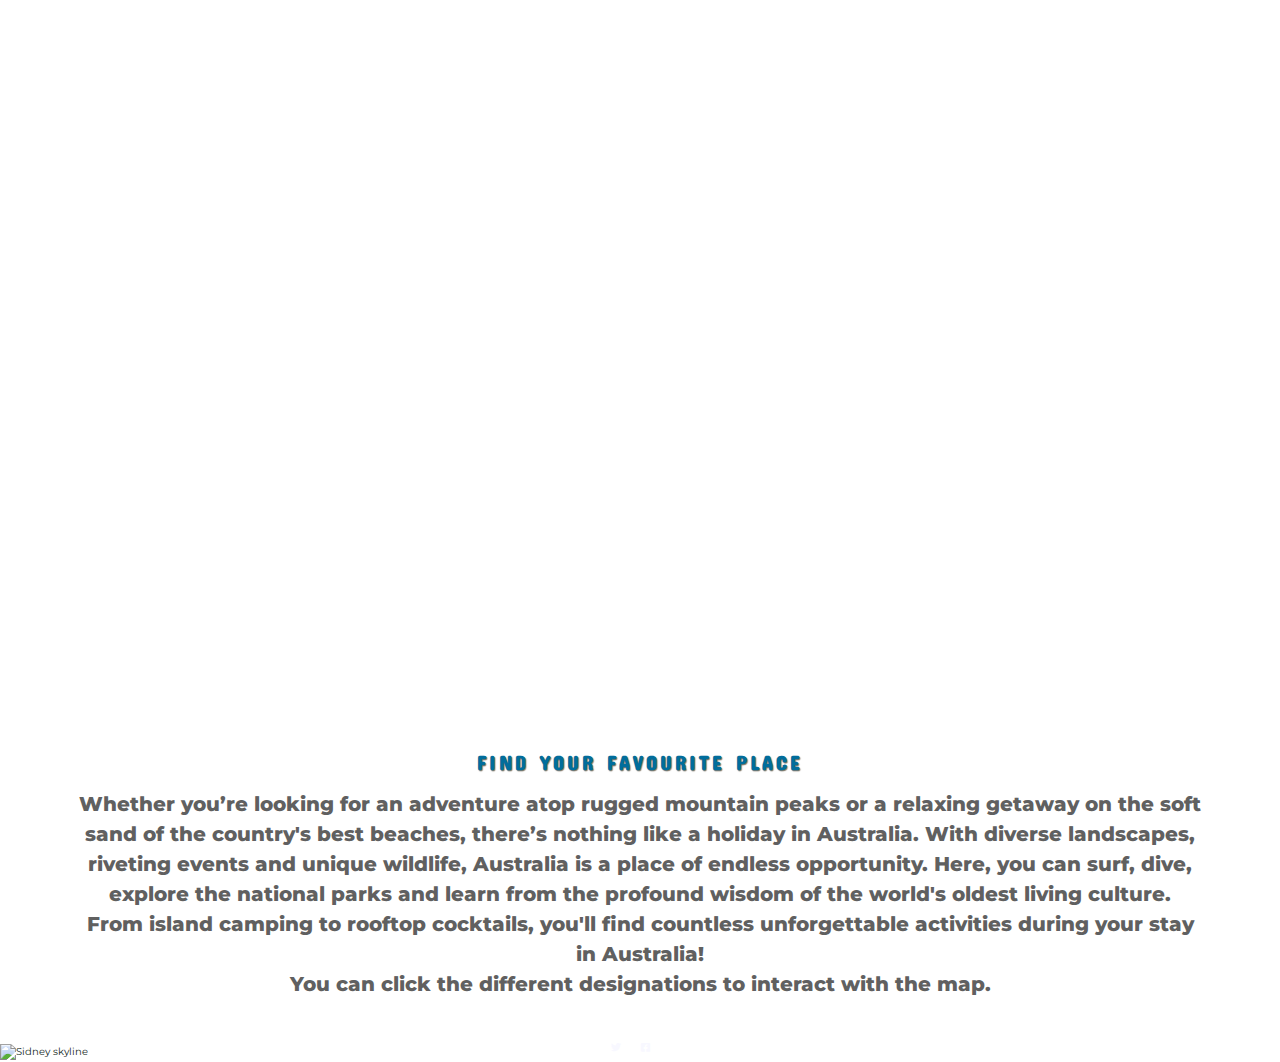
==== activities.html @ 6d5538f8 "writted the text for intro page  and styled the hero-image.hero-image in Activities page" ====
<!DOCTYPE html>
<html lang="en">

<head>
    <meta charset="UTF-8">
    <meta name="viewport" content="width=device-width, initial-scale=1.0" />
    <meta http-equiv="X-UA-Compatible" content="ie=edge">
    <title>Aussie adventures</title>
    <!--Bootstrap-->
    <link rel="stylesheet" href="https://stackpath.bootstrapcdn.com/bootstrap/4.5.2/css/bootstrap.min.css" integrity="sha384-JcKb8q3iqJ61gNV9KGb8thSsNjpSL0n8PARn9HuZOnIxN0hoP+VmmDGMN5t9UJ0Z" crossorigin="anonymous">
    <!-- Google fonts -->
    <link href="https://fonts.googleapis.com/css2?family=Concert+One&display=swap" rel="stylesheet">
    <link href="https://fonts.googleapis.com/css2?family=Concert+One&family=Montserrat:wght@300;400;700;800&display=swap" rel="stylesheet">

    <!--Font awesome CDN-->
    <link rel="stylesheet" href="https://use.fontawesome.com/releases/v5.7.2/css/all.css" integrity="sha384-fnmOCqbTlWIlj8LyTjo7mOUStjsKC4pOpQbqyi7RrhN7udi9RwhKkMHpvLbHG9Sr" crossorigin="anonymous">
    <link rel="stylesheet" href="https://cdnjs.cloudflare.com/ajax/libs/font-awesome/5.11.2/css/all.min.css">
    <script src="https://ajax.googleapis.com/ajax/libs/jquery/3.5.1/jquery.min.js"></script>
    <link rel="stylesheet" href="assets/style.css">

    <body>
        <!-- Scroll to top button -->
        <button onclick="topFunction()" id="to-top-btn" title="Go to top button">
        <i class="fas fa-chevron-circle-up"></i>
    </button>
        <header>
            <div class="hero-image-activities">
                <div class="menu-toggle" id="hamburger">
                    <i class="fas fa-bars"></i>
                </div>
                <div class="overlay">
                </div>
                <div class="container">
                    <nav>
                        <h1 class="brand" id="logo"><a href="index.html">Au<span>ss</span>ie<br/>adventures<br/></a></h1>
                        <ul>
                            <li><a href="index.html">Home</a></li>
                            <li><a href="activities.html">Activities</a></li>
                            <li><a href="contact.html">Contact</a></li>
                        </ul>
                    </nav>
                </div>
            </div>

            <div class=" activities">
                <div class="pt-5 container">
                    <div class="row text-center">
                        <div class="col md-4">
                            <h2 class="mb-4 text-center activities-headline">Find your favourite place</h2>
                            <p class="lead">
                                Whether you’re looking for an adventure atop rugged mountain peaks or a relaxing getaway on the soft sand of the country's best beaches, there’s nothing like a holiday in Australia. With diverse landscapes, riveting events and unique wildlife, Australia
                                is a place of endless opportunity. Here, you can surf, dive, explore the national parks and learn from the profound wisdom of the world's oldest living culture. From island camping to rooftop cocktails, you'll find countless
                                unforgettable activities during your stay in Australia!
                                <br>You can click the different designations to interact with the map.
                            </p>
                        </div>
                    </div>
                </div>
            </div>
        </header>


        <!--FOOTER-->

        <img class="footer-img" src="assets/images/sydney-footer.png" alt="Sidney skyline" />
        <footer>
            <ul class="social">
                <li>
                    <a href="https://twitter.com/explore" target="_blank"><i class="fab fa-twitter"></i></a>
                </li>
                <li>
                    <a href="https://www.facebook.com/" target="_blank"><i class="fab fa-facebook-square"></i></a>
                </li>
                <li>
                    <a href="https://www.tripadvisor.com/" target="_blank"><i class="fab fa-tripadvisor"></i></a>
                </li>
            </ul>
        </footer>


        <script src="https://code.jquery.com/jquery-3.5.1.slim.min.js" integrity="sha384-DfXdz2htPH0lsSSs5nCTpuj/zy4C+OGpamoFVy38MVBnE+IbbVYUew+OrCXaRkfj" crossorigin="anonymous"></script>
        <script src="https://cdn.jsdelivr.net/npm/popper.js@1.16.1/dist/umd/popper.min.js" integrity="sha384-9/reFTGAW83EW2RDu2S0VKaIzap3H66lZH81PoYlFhbGU+6BZp6G7niu735Sk7lN" crossorigin="anonymous"></script>
        <script src="https://stackpath.bootstrapcdn.com/bootstrap/4.5.2/js/bootstrap.min.js" integrity="sha384-B4gt1jrGC7Jh4AgTPSdUtOBvfO8shuf57BaghqFfPlYxofvL8/KUEfYiJOMMV+rV" crossorigin="anonymous"></script>
        </script>
        <script src="assets/js/toggle.js"></script>
        <script src="assets/js/main.js"></script>

    </body>

</html>
---- assets/style.css ----
*,
*::before,
*::after {
    margin: 0;
    padding: 0;
}

html {
    scroll-behavior: smooth;
    color: #404040;
    font-size: 10px;
}

body {
    font-family: "Montserrat", sans-serif;
    color: #102420;
    background-color: #fff;
    font-weight: 400;
    line-height: 1.5;
    text-align: left;
    overflow-x: hidden;
}

h1,
h2,
h3,
h4,
h5,
h6 {
    font-family: "Concert One", cursive;
    letter-spacing: 3px;
    color: #016d9c;
    text-transform: uppercase;
    margin-top: 0;
    font-weight: 700;
    text-shadow: 1px 1px 1px #7E7263;
}

img {
    width: 100%;
    max-width: 100%;
}

p {
    font-size: 1.6rem;
}

.lead {
    color: #606060;
    font-size: 2rem;
    font-weight: 800;
}


/*---NAVBAR */

a {
    text-decoration: none !important;
    color: rgba(240, 244, 247, 0.966) !important;
}

.hero-image-home {
    width: 100%;
    height: 80vh;
    background: url("images/gold-coast.jpg") center no-repeat;
    background-size: cover;
    position: relative;
}

.hero-image-activities {
    width: 100%;
    height: 80vh;
    background: url("images/lucky-bay.jpg") center no-repeat;
    background-size: cover;
    position: relative;
}

.container {
    max-width: 120rem;
    width: 90%;
    margin: 0 auto;
}

.container {
    max-width: 120rem;
    width: 90%;
    margin: 0 auto;
}

.menu-toggle {
    position: absolute;
    top: 2.5rem;
    right: 2.5rem;
    color: #102420;
    font-size: 4rem;
    cursor: pointer;
    z-index: 1000;
    display: none;
}

nav {
    padding-top: 3.5rem;
    display: flex;
    justify-content: space-between;
    align-items: center;
    text-transform: uppercase;
    font-size: 3rem;
    font-family: "Concert one", cursive;
}

.brand {
    font-size: 3rem;
    font-family: "Concert one", cursive;
    transform: translateX(-100rem);
    animation: slideIn 0.5s forwards;
}

.brand span {
    color: #016d9c;
    font-family: "Concert one", cursive;
}

nav ul {
    display: flex;
}

nav ul li {
    list-style: none;
    transform: translateX(100rem);
    animation: slideIn 0.5s forwards;
}

nav ul li:nth-child(1) {
    animation-delay: 0s;
}

nav ul li:nth-child(2) {
    animation-delay: 0.5s;
}

nav ul li:nth-child(3) {
    animation-delay: 1s;
}

nav ul li:nth-child(4) {
    animation-delay: 1.5s;
}

nav ul li a {
    padding: 1rem 0;
    margin: 0 3rem;
    position: relative;
    letter-spacing: 3px;
}

nav ul li a:last-child {
    margin-right: 0;
}

nav ul li a::before,
nav ul li a::after {
    content: "";
    position: absolute;
    width: 100%;
    height: 2px;
    background-color: #016d9c;
    left: 0;
    transform: scaleX(0);
    transition: all 0.5s;
}

nav ul li a::before {
    top: 0;
    transform-origin: left;
}

nav ul li a::after {
    bottom: 0;
    transform-origin: right;
}

.overlay {
    background-color: rgba(16, 36, 32, 0.85);
    position: absolute;
    right: 0;
    left: 0;
    top: 0;
    bottom: 0;
    transition: opacity 650ms;
    transform: scale(0);
    opacity: 0;
    display: none;
}

nav ul li a:hover::before,
nav ul li a:hover::after {
    transform: scaleX(1);
}

@keyframes slideIn {
    from {}
    to {
        transform: translateX(0);
    }
}

@media screen and (max-width: 768px) {
    .menu-toggle {
        display: block;
    }
    nav {
        padding-top: 0;
        display: none;
        flex-direction: column;
        justify-content: space-evenly;
        align-items: center;
        height: 70vh;
        text-align: center;
    }
    nav ul {
        flex-direction: column;
    }
    nav ul li {
        margin-top: 5rem;
    }
    nav ul li a {
        margin: 0;
        font-size: 2rem;
    }
    .brand {
        font-size: 4rem;
    }
    .overlay.menu-open,
    nav.menu-open {
        display: flex;
        transform: scale(1);
        opacity: 1;
    }
}


/* --- FOOTER --- */

.footer-img {
    width: 100%;
    margin-top: 35px;
    margin-bottom: -28px;
}

footer {
    height: 2.8rem;
    display: flex;
    margin-bottom: -1px;
}

.footer-container {
    display: flex;
    -webkit-box-align: center;
    -ms-flex-align: center;
    align-items: center;
    padding-bottom: 10px;
}


/*--- Social Media icons ---*/

.social {
    list-style: none;
    display: flex;
    -webkit-box-pack: end;
    -ms-flex-pack: end;
    justify-content: center;
    width: 100%;
    margin: 0;
}

.social i {
    font-size: 1rem;
    margin: 5px;
    padding: 5px;
    color: #f8f8ff;
    transition: transform 0.2s;
}

.social i:hover {
    color: #97c1d9;
    transform: scale(1.4);
}


/*-------Learn about ireland----------------*/


/* Card Styles */

.card {
    border: none;
    box-shadow: 0 4px 8px 0 rgba(0, 0, 0, 0.2), 0 6px 20px 0 rgba(0, 0, 0, 0.19);
}

.card-img-top {
    padding-bottom: 10px;
}

.card-title {
    margin-top: 20px;
    font-weight: 400;
    font-size: 20px;
    min-height: 40px;
}

.card-body p {
    padding-top: 10px;
    padding-bottom: 10px;
    margin-top: 10px;
    margin-bottom: 10px;
    font-size: 13px;
}


/* Buttons */

.btn-primary {
    color: #fff;
    background-color: #7E7263;
    border-radius: 20px;
    font-size: 12px;
    text-transform: uppercase;
    text-align: center;
    padding: 10px 10px;
    margin: 10px 10px;
}

.find-out-more-btn:not(:disabled):not(.disabled) {
    cursor: pointer;
    color: #f8f8ff;
}

#to-top-btn {
    width: 6rem;
    height: 6rem;
    background-color: #102420;
    border-radius: 50%;
    display: none;
    position: fixed;
    bottom: 5px;
    right: 5px;
    z-index: 99;
    color: #016d9c;
    border: none;
    font-size: 30px;
    padding: 5px 5px;
}
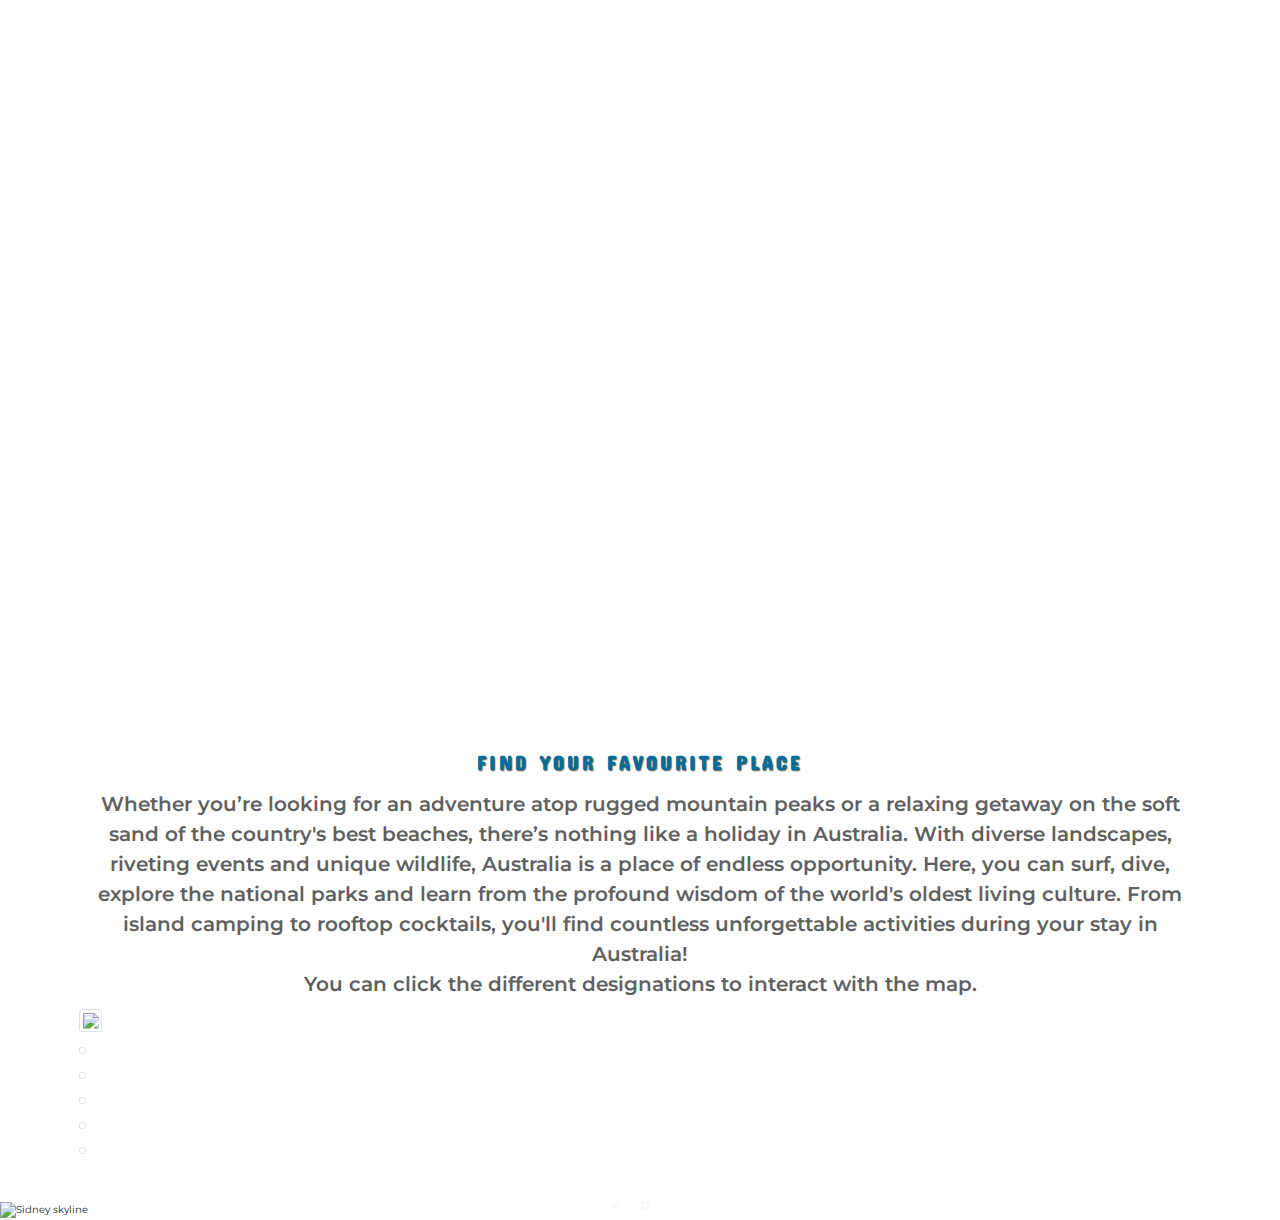
==== commit 57aae891: "structure for option cards and map added  in Activities page" ====
--- a/activities.html
+++ b/activities.html
@@ -59,6 +59,45 @@
             </div>
         </header>
 
+        <!-- Map section with Option Cards -->
+        <section>
+            <div class="container grid">
+                <div class="option" id="">
+                    <img src=" alt=" class="img-thumbnail" />
+                    <a class="centered" href="#map"></a>
+                    <p></p>
+                </div>
+                <div class="option" id="">
+                    <img src="" alt="" class="img-thumbnail" />
+                    <a class="centered" href="#map"></a>
+                    <p></p>
+                </div>
+                <div class="option" id="">
+                    <img src="" alt="" class="img-thumbnail" />
+                    <a class="centered" href="#map"></a>
+                    <p></p>
+                </div>
+                <div class="option" id="">
+                    <img src="" alt="" class="img-thumbnail" />
+                    <a class="centered" href="#map"></a>
+                    <p></p>
+                </div>
+                <div class="option" id="">
+                    <img src="" alt="" class="img-thumbnail" />
+                    <a class="centered" href="#map"></a>
+                    <p></p>
+                </div>
+                <div class="option" id="diving">
+                    <img src="" alt="" class="img-thumbnail" />
+                    <a class="centered" href="#map"></a>
+                    <p></p>
+                </div>
+            </div>
+            <!--The div element for the map -->
+            <div id="map"></div>
+            <div id="optionInfo"></div>
+        </section>
+
 
         <!--FOOTER-->
 
--- a/assets/style.css
+++ b/assets/style.css
@@ -48,7 +48,7 @@
 .lead {
     color: #606060;
     font-size: 2rem;
-    font-weight: 800;
+    font-weight: 600;
 }
 
 
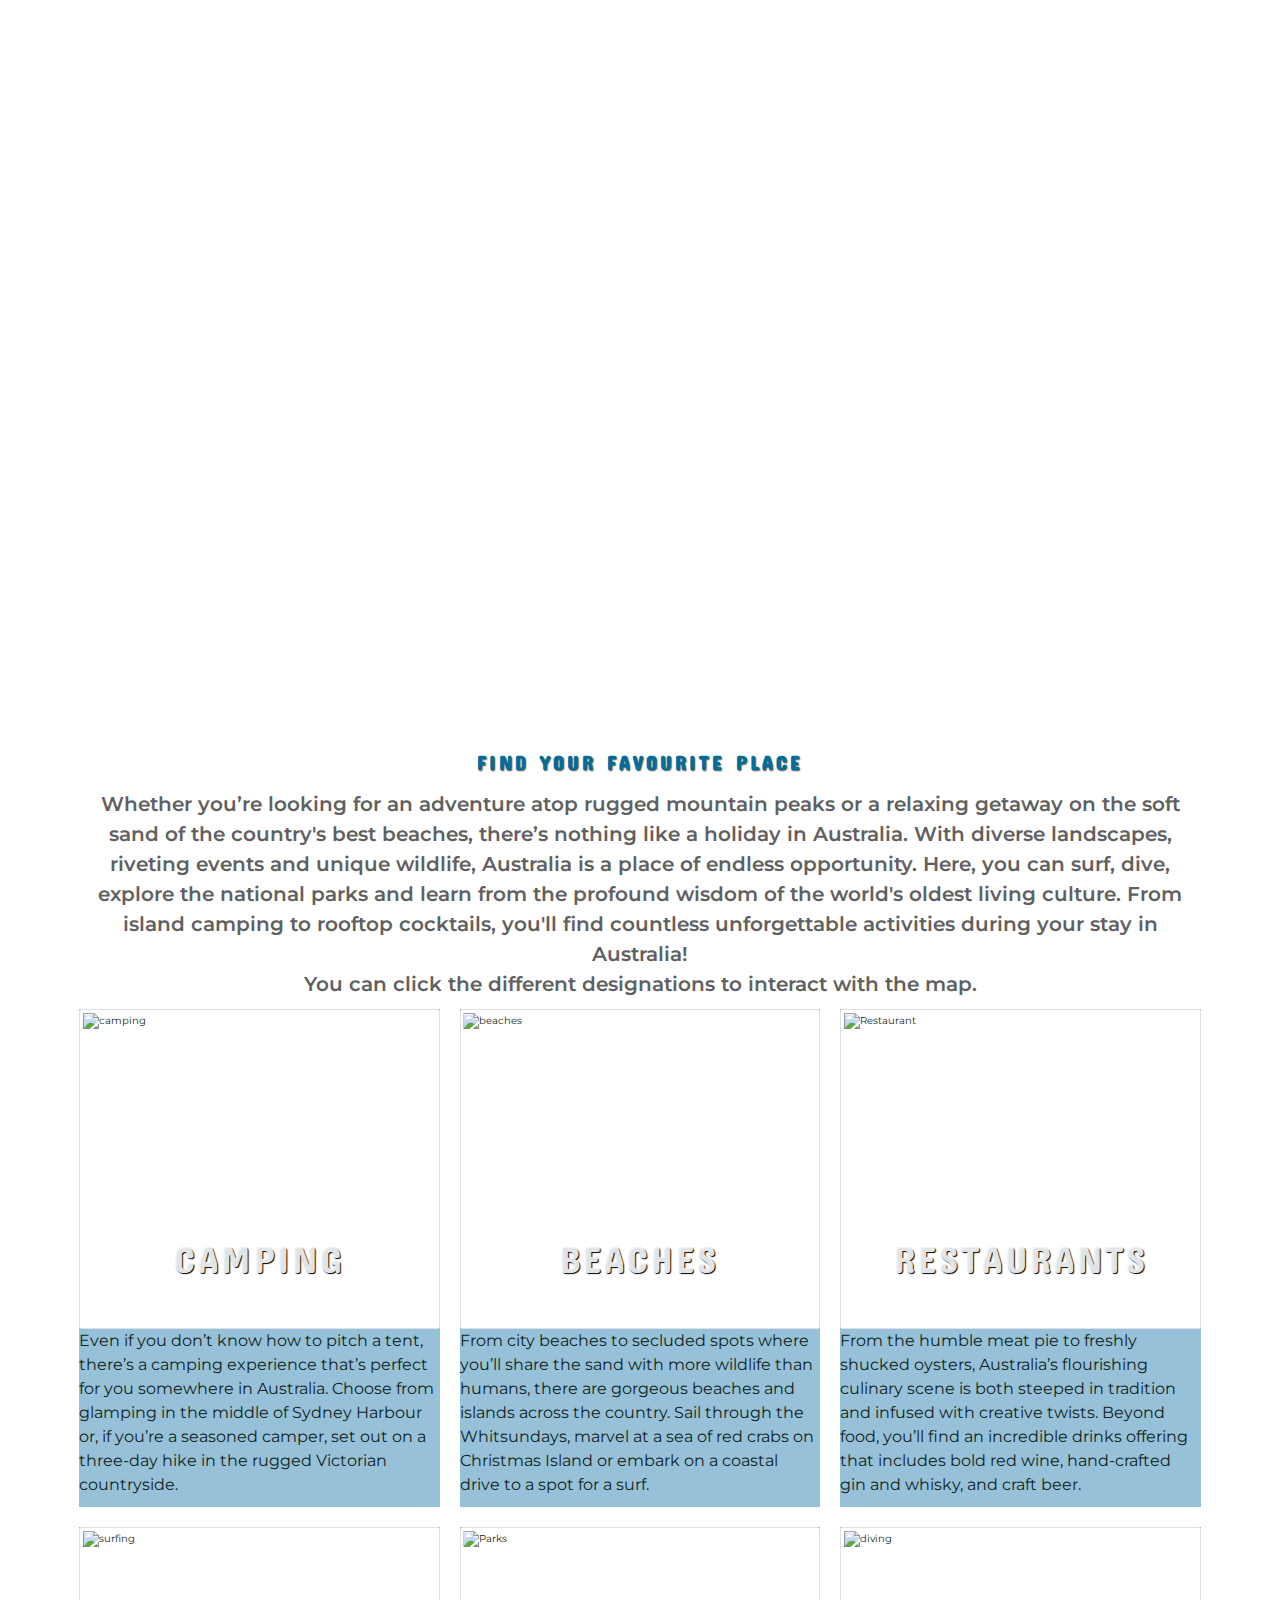
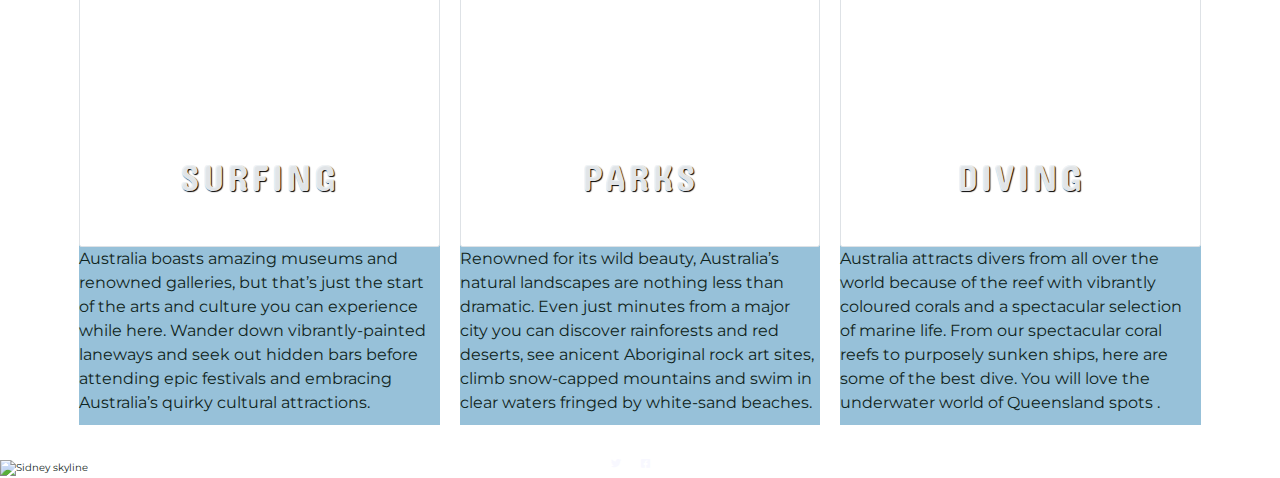
==== commit 12240ea5: "favicons links implemented" ====
--- a/activities.html
+++ b/activities.html
@@ -6,6 +6,13 @@
     <meta name="viewport" content="width=device-width, initial-scale=1.0" />
     <meta http-equiv="X-UA-Compatible" content="ie=edge">
     <title>Aussie adventures</title>
+    <!--favicons-->
+    <link rel="icon" type="image/png" sizes="36x36" href="assets/images/android-icon-36x36.png" />
+    <link rel="icon" type="image/png" sizes="36x36" href="assets/images/android-icon-48x48.png" />
+    <link rel="icon" type="image/png" sizes="72x72" href="assets/images/android-icon-72x72.png" />
+    <link rel="icon" type="image/png" sizes="120x120" href="assets/images/applec-icon-120x120.png" />
+    <link rel="icon" type="image/png" sizes="16x16" href="assets/images/favicon-16x16.png" />
+    <link rel="icon" type="image/png" sizes="32x32" href="assets/images/favicon-32x32.png" />
     <!--Bootstrap-->
     <link rel="stylesheet" href="https://stackpath.bootstrapcdn.com/bootstrap/4.5.2/css/bootstrap.min.css" integrity="sha384-JcKb8q3iqJ61gNV9KGb8thSsNjpSL0n8PARn9HuZOnIxN0hoP+VmmDGMN5t9UJ0Z" crossorigin="anonymous">
     <!-- Google fonts -->
@@ -58,44 +65,57 @@
                 </div>
             </div>
         </header>
-
-        <!-- Map section with Option Cards -->
+        <!-- Activities Grid -->
         <section>
             <div class="container grid">
-                <div class="option" id="">
-                    <img src=" alt=" class="img-thumbnail" />
-                    <a class="centered" href="#map"></a>
-                    <p></p>
+                <div class="activity" id="camping">
+                    <img src="assets/images/tent.jpg" alt="camping" class="img-thumbnail" />
+                    <a class="centered" href="#map">Camping</a>
+                    <p>
+                        Even if you don’t know how to pitch a tent, there’s a camping experience that’s perfect for you somewhere in Australia. Choose from glamping in the middle of Sydney Harbour or, if you’re a seasoned camper, set out on a three-day hike in the rugged Victorian
+                        countryside.
+                    </p>
                 </div>
-                <div class="option" id="">
-                    <img src="" alt="" class="img-thumbnail" />
-                    <a class="centered" href="#map"></a>
-                    <p></p>
+                <div class="activity" id="beaches">
+                    <img src="assets/images/beach-px.jpg" alt="beaches" class="img-thumbnail" />
+                    <a class="centered" href="#map">Beaches</a>
+                    <p>
+                        From city beaches to secluded spots where you’ll share the sand with more wildlife than humans, there are gorgeous beaches and islands across the country. Sail through the Whitsundays, marvel at a sea of red crabs on Christmas Island or embark on a coastal
+                        drive to a spot for a surf.
+                    </p>
                 </div>
-                <div class="option" id="">
-                    <img src="" alt="" class="img-thumbnail" />
-                    <a class="centered" href="#map"></a>
-                    <p></p>
+                <div class="activity" id="restaurant">
+                    <img src="assets/images/food.jpg" alt="Restaurant" class="img-thumbnail" />
+                    <a class="centered" href="#map">Restaurants</a>
+                    <p>
+                        From the humble meat pie to freshly shucked oysters, Australia’s flourishing culinary scene is both steeped in tradition and infused with creative twists. Beyond food, you’ll find an incredible drinks offering that includes bold red wine, hand-crafted
+                        gin and whisky, and craft beer.
+                    </p>
                 </div>
-                <div class="option" id="">
-                    <img src="" alt="" class="img-thumbnail" />
-                    <a class="centered" href="#map"></a>
-                    <p></p>
+                <div class="activity" id="surfing">
+                    <img src="assets/images/surf.jpg" alt="surfing" class="img-thumbnail" />
+                    <a class="centered" href="#map">Surfing</a>
+                    <p>
+                        Australia boasts amazing museums and renowned galleries, but that’s just the start of the arts and culture you can experience while here. Wander down vibrantly-painted laneways and seek out hidden bars before attending epic festivals and embracing Australia’s
+                        quirky cultural attractions.
+                    </p>
                 </div>
-                <div class="option" id="">
-                    <img src="" alt="" class="img-thumbnail" />
-                    <a class="centered" href="#map"></a>
-                    <p></p>
+                <div class="activity" id="parks">
+                    <img src="assets/images/parks.jpg" alt="Parks" class="img-thumbnail" />
+                    <a class="centered" href="#map">Parks</a>
+                    <p>Renowned for its wild beauty, Australia’s natural landscapes are nothing less than dramatic. Even just minutes from a major city you can discover rainforests and red deserts, see anicent Aboriginal rock art sites, climb snow-capped
+                        mountains and swim in clear waters fringed by white-sand beaches.</p>
                 </div>
-                <div class="option" id="diving">
-                    <img src="" alt="" class="img-thumbnail" />
-                    <a class="centered" href="#map"></a>
-                    <p></p>
+                <div class="activity" id="diving">
+                    <img src="assets/images/diving.jpg" alt="diving" class="img-thumbnail" />
+                    <a class="centered" href="#map">Diving</a>
+                    <p>Australia attracts divers from all over the world because of the reef with vibrantly coloured corals and a spectacular selection of marine life. From our spectacular coral reefs to purposely sunken ships, here are some of the best
+                        dive. You will love the underwater world of Queensland spots .</p>
                 </div>
             </div>
-            <!--The div element for the map -->
+            <!-- Google Map Api -->
             <div id="map"></div>
-            <div id="optionInfo"></div>
+            <div id="activityInfo"></div>
         </section>
 
 
--- a/assets/style.css
+++ b/assets/style.css
@@ -1,3 +1,5 @@
+@import url('https://fonts.googleapis.com/css2?family=Concert+One&display=swap');
+@import url('https://fonts.googleapis.com/css2?family=Concert+One&family=Montserrat:wght@300;400;700;800&display=swap');
 *,
 *::before,
 *::after {
@@ -71,6 +73,14 @@
     width: 100%;
     height: 80vh;
     background: url("images/lucky-bay.jpg") center no-repeat;
+    background-size: cover;
+    position: relative;
+}
+
+.hero-image-contact {
+    width: 100%;
+    height: 80vh;
+    background: url("images/kalbari.jpg") center no-repeat;
     background-size: cover;
     position: relative;
 }
@@ -350,4 +360,39 @@
     border: none;
     font-size: 30px;
     padding: 5px 5px;
+}
+
+
+/* Activity cards */
+
+
+/* Grid template taken from https://css-tricks.com/auto-sizing-columns-css-grid-auto-fill-vs-auto-fit/*/
+
+.grid {
+    display: grid;
+    grid-template-columns: repeat(auto-fit, minmax(30rem, 1fr));
+    grid-gap: 2rem;
+}
+
+.activity {
+    display: flex;
+    flex-direction: column;
+    align-items: center;
+    justify-content: center;
+    background-color: #97c1d9;
+    background-size: cover;
+}
+
+.activity .centered {
+    position: absolute;
+    color: #fff;
+    font-size: 3.8rem;
+    font-family: "Concert One", cursive;
+    text-transform: uppercase;
+    letter-spacing: 3px;
+    text-shadow: 1px 1px 1px #000;
+}
+
+.img-thumbnail {
+    min-height: 320px;
 }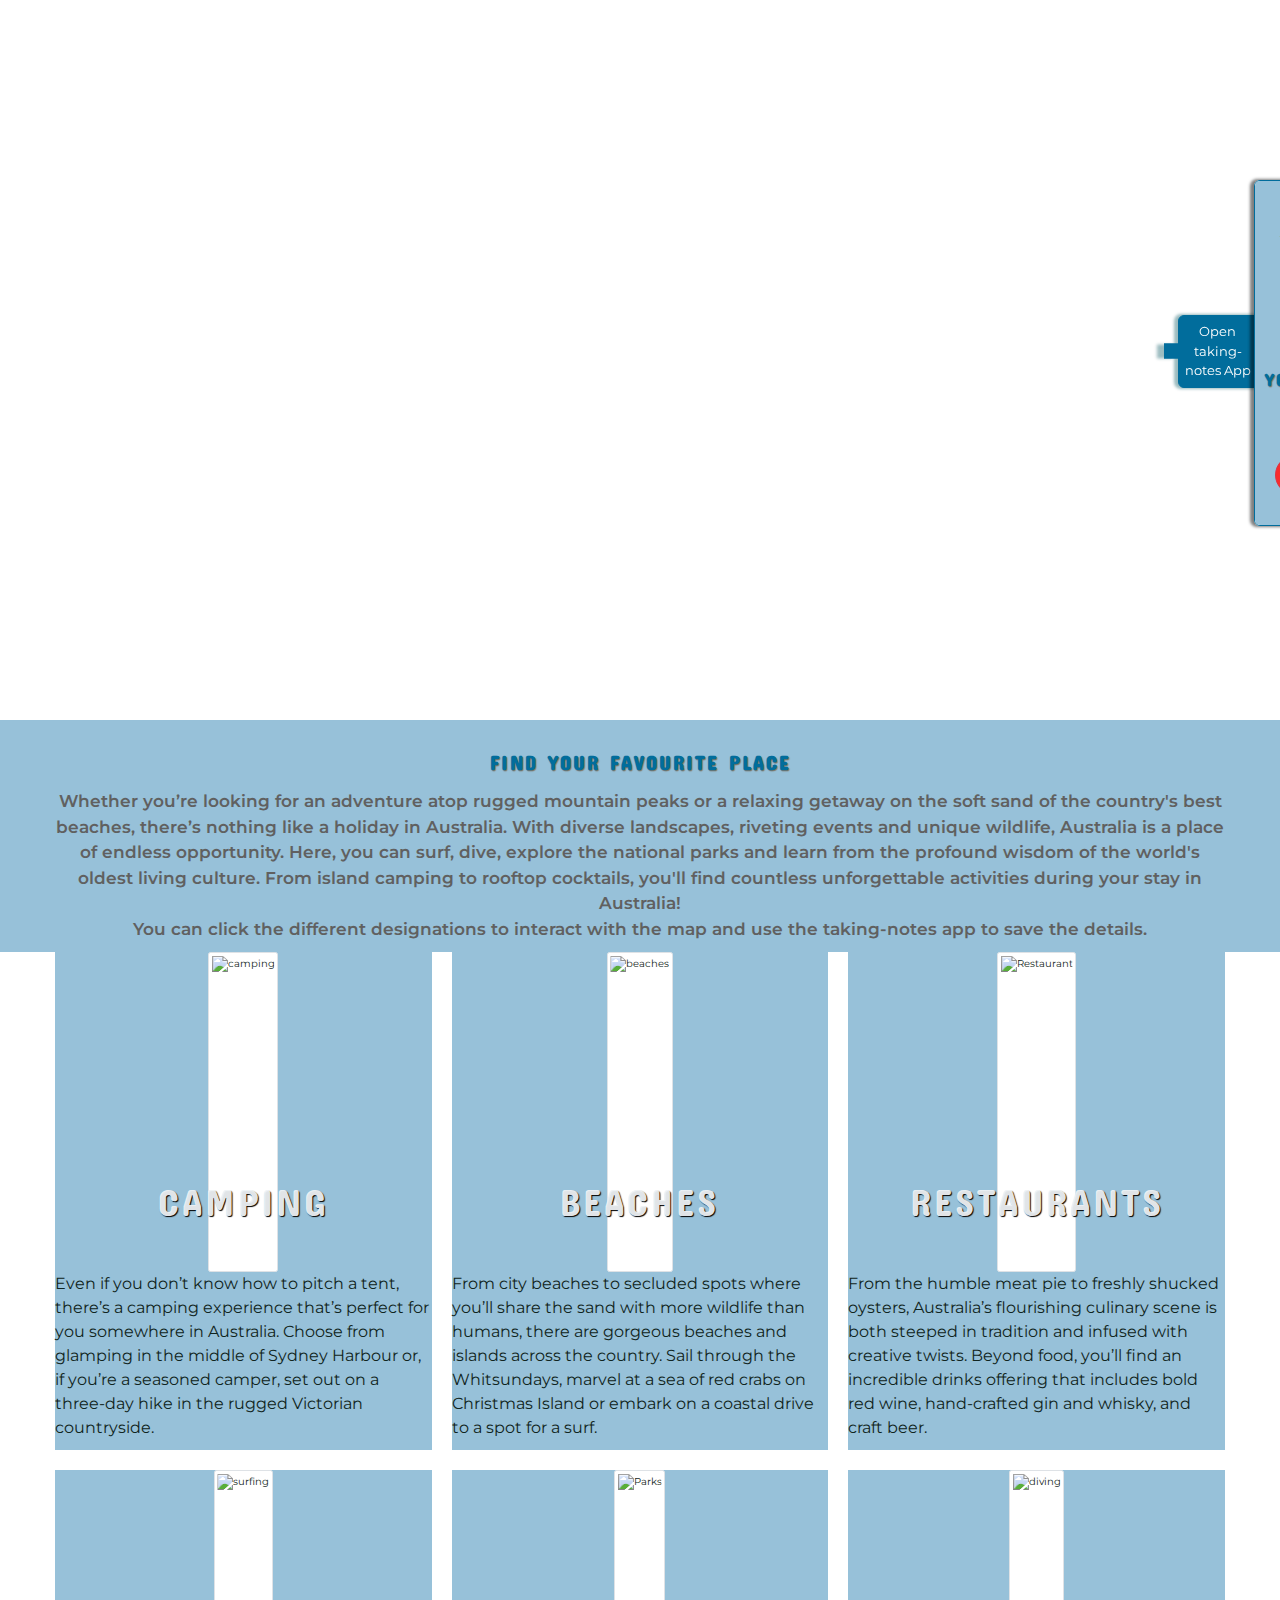
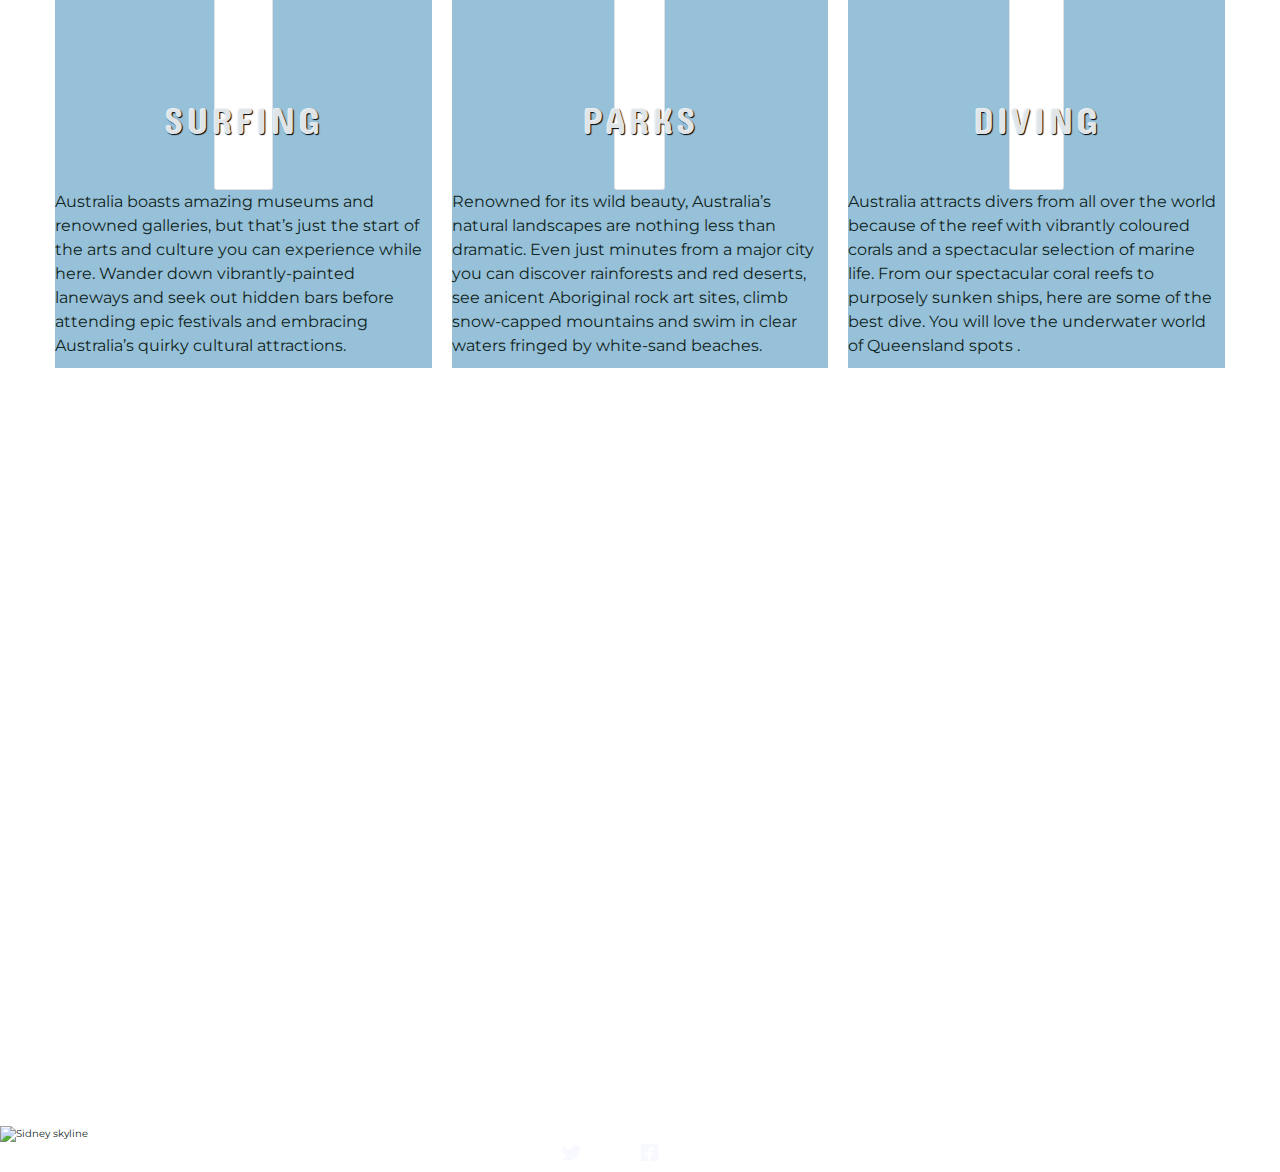
==== commit 30573d1c: "renamed some classes,'contact' class name was duplicate" ====
--- a/activities.html
+++ b/activities.html
@@ -6,23 +6,27 @@
     <meta name="viewport" content="width=device-width, initial-scale=1.0" />
     <meta http-equiv="X-UA-Compatible" content="ie=edge">
     <title>Aussie adventures</title>
-    <!--favicons-->
+    <!--Favicons-->
     <link rel="icon" type="image/png" sizes="36x36" href="assets/images/android-icon-36x36.png" />
     <link rel="icon" type="image/png" sizes="36x36" href="assets/images/android-icon-48x48.png" />
     <link rel="icon" type="image/png" sizes="72x72" href="assets/images/android-icon-72x72.png" />
     <link rel="icon" type="image/png" sizes="120x120" href="assets/images/applec-icon-120x120.png" />
     <link rel="icon" type="image/png" sizes="16x16" href="assets/images/favicon-16x16.png" />
     <link rel="icon" type="image/png" sizes="32x32" href="assets/images/favicon-32x32.png" />
-    <!--Bootstrap-->
+    <!--Bootstrap CDN-->
     <link rel="stylesheet" href="https://stackpath.bootstrapcdn.com/bootstrap/4.5.2/css/bootstrap.min.css" integrity="sha384-JcKb8q3iqJ61gNV9KGb8thSsNjpSL0n8PARn9HuZOnIxN0hoP+VmmDGMN5t9UJ0Z" crossorigin="anonymous">
     <!-- Google fonts -->
     <link href="https://fonts.googleapis.com/css2?family=Concert+One&display=swap" rel="stylesheet">
     <link href="https://fonts.googleapis.com/css2?family=Concert+One&family=Montserrat:wght@300;400;700;800&display=swap" rel="stylesheet">
-
     <!--Font awesome CDN-->
     <link rel="stylesheet" href="https://use.fontawesome.com/releases/v5.7.2/css/all.css" integrity="sha384-fnmOCqbTlWIlj8LyTjo7mOUStjsKC4pOpQbqyi7RrhN7udi9RwhKkMHpvLbHG9Sr" crossorigin="anonymous">
     <link rel="stylesheet" href="https://cdnjs.cloudflare.com/ajax/libs/font-awesome/5.11.2/css/all.min.css">
     <script src="https://ajax.googleapis.com/ajax/libs/jquery/3.5.1/jquery.min.js"></script>
+    <!--ScrollReveal JS-->
+    <script src="https://unpkg.com/scrollreveal"></script>
+    <!--Google Maps script-->
+    <script defer src="https://maps.googleapis.com/maps/api/js?key=AIzaSyCMrRT6I4DdbOAbizpdKzipu77WpuIan9M&libraries=geometry,places&callback=initMap">
+    </script>
     <link rel="stylesheet" href="assets/style.css">
 
     <body>
@@ -39,7 +43,7 @@
                 </div>
                 <div class="container">
                     <nav>
-                        <h1 class="brand" id="logo"><a href="index.html">Au<span>ss</span>ie<br/>adventures<br/></a></h1>
+                        <h1 class="brand" id="logo"><a href="index.html">Au<span>ss</span>ie<br />adventures<br /></a></h1>
                         <ul>
                             <li><a href="index.html">Home</a></li>
                             <li><a href="activities.html">Activities</a></li>
@@ -48,17 +52,16 @@
                     </nav>
                 </div>
             </div>
-
-            <div class=" activities">
+            <div class=" activities-intro">
                 <div class="pt-5 container">
                     <div class="row text-center">
                         <div class="col md-4">
-                            <h2 class="mb-4 text-center activities-headline">Find your favourite place</h2>
+                            <h2 class="mb-4 text-center activities-headline animate-top">Find your favourite place</h2>
                             <p class="lead">
                                 Whether you’re looking for an adventure atop rugged mountain peaks or a relaxing getaway on the soft sand of the country's best beaches, there’s nothing like a holiday in Australia. With diverse landscapes, riveting events and unique wildlife, Australia
                                 is a place of endless opportunity. Here, you can surf, dive, explore the national parks and learn from the profound wisdom of the world's oldest living culture. From island camping to rooftop cocktails, you'll find countless
                                 unforgettable activities during your stay in Australia!
-                                <br>You can click the different designations to interact with the map.
+                                <br>You can click the different designations to interact with the map and use the taking-notes app to save the details.
                             </p>
                         </div>
                     </div>
@@ -104,24 +107,53 @@
                     <img src="assets/images/parks.jpg" alt="Parks" class="img-thumbnail" />
                     <a class="centered" href="#map">Parks</a>
                     <p>Renowned for its wild beauty, Australia’s natural landscapes are nothing less than dramatic. Even just minutes from a major city you can discover rainforests and red deserts, see anicent Aboriginal rock art sites, climb snow-capped
-                        mountains and swim in clear waters fringed by white-sand beaches.</p>
+                        mountains and swim in clear waters fringed by white-sand beaches.
+                    </p>
                 </div>
                 <div class="activity" id="diving">
                     <img src="assets/images/diving.jpg" alt="diving" class="img-thumbnail" />
                     <a class="centered" href="#map">Diving</a>
                     <p>Australia attracts divers from all over the world because of the reef with vibrantly coloured corals and a spectacular selection of marine life. From our spectacular coral reefs to purposely sunken ships, here are some of the best
-                        dive. You will love the underwater world of Queensland spots .</p>
+                        dive. You will love the underwater world of Queensland spots .
+                    </p>
                 </div>
             </div>
             <!-- Google Map Api -->
             <div id="map"></div>
-            <div id="activityInfo"></div>
         </section>
 
+        <!-- Taking Notes App -->
+        <section id="taking-notes-app">
+            <div class="open-notes-app">Open taking-notes App</div>
+            <div class="notes-app-container">
+                <div class="container p-3">
+                    <div class="col">
+                        <h2>My Holiday List</h2>
+                        <p>Add notes on this list</p>
+                        <div id="note-input-wrapper">
+                            <input type="text" id="note-input" class="form-control" placeholder="Write your note here...">
+                        </div>
+                        <button type=button id="submit-note" class="btn btn-primary" onclick="addToList()"> Add note <i class="fas fa-pencil-alt"></i></button>
+                    </div>
+                    <div class="row pt-5 pb-3">
+                        <div class="col">
+                            <!-- list here -->
+                            <h3 class="mb-4">Your Notes</h3>
+                            <ul id="notes-list"></ul>
+                        </div>
+                    </div>
+                    <div class="row pt-5 pb-3">
+                        <div class="col">
+                            <button type=button id="clear-list" class="btn btn-danger" onclick="clearList()"> Delete notes <i class="fas fa-trash-alt"></i></button>
+                        </div>
+                    </div>
+                </div>
+            </div>
+            </div>
+        </section>
 
         <!--FOOTER-->
-
-        <img class="footer-img" src="assets/images/sydney-footer.png" alt="Sidney skyline" />
+        <img class="footer-img" src="assets/images/sydneyfooter2.png" alt="Sidney skyline" />
         <footer>
             <ul class="social">
                 <li>
@@ -135,15 +167,18 @@
                 </li>
             </ul>
         </footer>
-
-
-        <script src="https://code.jquery.com/jquery-3.5.1.slim.min.js" integrity="sha384-DfXdz2htPH0lsSSs5nCTpuj/zy4C+OGpamoFVy38MVBnE+IbbVYUew+OrCXaRkfj" crossorigin="anonymous"></script>
-        <script src="https://cdn.jsdelivr.net/npm/popper.js@1.16.1/dist/umd/popper.min.js" integrity="sha384-9/reFTGAW83EW2RDu2S0VKaIzap3H66lZH81PoYlFhbGU+6BZp6G7niu735Sk7lN" crossorigin="anonymous"></script>
-        <script src="https://stackpath.bootstrapcdn.com/bootstrap/4.5.2/js/bootstrap.min.js" integrity="sha384-B4gt1jrGC7Jh4AgTPSdUtOBvfO8shuf57BaghqFfPlYxofvL8/KUEfYiJOMMV+rV" crossorigin="anonymous"></script>
+        <script src="https://code.jquery.com/jquery-3.5.1.slim.min.js" integrity="sha384-DfXdz2htPH0lsSSs5nCTpuj/zy4C+OGpamoFVy38MVBnE+IbbVYUew+OrCXaRkfj" crossorigin="anonymous">
         </script>
-        <script src="assets/js/toggle.js"></script>
+        <script src="https://cdn.jsdelivr.net/npm/popper.js@1.16.1/dist/umd/popper.min.js" integrity="sha384-9/reFTGAW83EW2RDu2S0VKaIzap3H66lZH81PoYlFhbGU+6BZp6G7niu735Sk7lN" crossorigin="anonymous">
+        </script>
+        <script src="https://stackpath.bootstrapcdn.com/bootstrap/4.5.2/js/bootstrap.min.js" integrity="sha384-B4gt1jrGC7Jh4AgTPSdUtOBvfO8shuf57BaghqFfPlYxofvL8/KUEfYiJOMMV+rV" crossorigin="anonymous">
+        </script>
+        <script src="https://developers.google.com/maps/documentation/javascript/examples/markerclusterer/markerclusterer.js">
+        </script>
+        <script src="assets/js/global-jquery.js"></script>
         <script src="assets/js/main.js"></script>
-
+        <script src="assets/js/gmaps.js"></script>
+        <script src="assets/js/taking-notes.js"></script>
     </body>
 
 </html>--- a/assets/style.css
+++ b/assets/style.css
@@ -25,12 +25,9 @@
 
 h1,
 h2,
-h3,
-h4,
-h5,
-h6 {
+h3 {
     font-family: "Concert One", cursive;
-    letter-spacing: 3px;
+    letter-spacing: 2px;
     color: #016d9c;
     text-transform: uppercase;
     margin-top: 0;
@@ -38,23 +35,44 @@
     text-shadow: 1px 1px 1px #7E7263;
 }
 
-img {
-    width: 100%;
-    max-width: 100%;
+h4,
+h5,
+h6 {
+    font-family: "Concert One", cursive;
+    letter-spacing: 2px;
+    color: #016d9c;
+    text-transform: uppercase;
+    margin-top: 0;
+    font-weight: 700;
 }
 
 p {
     font-size: 1.6rem;
 }
 
+.container {
+    max-width: 120rem;
+    width: 100%;
+    margin: 0 auto;
+}
+
+
+/*lead*/
+
 .lead {
     color: #606060;
-    font-size: 2rem;
+    font-size: 1.6rem;
     font-weight: 600;
 }
 
-
-/*---NAVBAR */
+.about-intro,
+.activities-intro,
+.contact-intro {
+    background-color: #97c1d9;
+}
+
+
+/* NAVBAR */
 
 a {
     text-decoration: none !important;
@@ -64,7 +82,7 @@
 .hero-image-home {
     width: 100%;
     height: 80vh;
-    background: url("images/gold-coast.jpg") center no-repeat;
+    background: url("images/goldcoastf.jpg") center no-repeat;
     background-size: cover;
     position: relative;
 }
@@ -72,7 +90,7 @@
 .hero-image-activities {
     width: 100%;
     height: 80vh;
-    background: url("images/lucky-bay.jpg") center no-repeat;
+    background: url("images/luckybayf.jpg") center no-repeat;
     background-size: cover;
     position: relative;
 }
@@ -83,18 +101,6 @@
     background: url("images/kalbari.jpg") center no-repeat;
     background-size: cover;
     position: relative;
-}
-
-.container {
-    max-width: 120rem;
-    width: 90%;
-    margin: 0 auto;
-}
-
-.container {
-    max-width: 120rem;
-    width: 90%;
-    margin: 0 auto;
 }
 
 .menu-toggle {
@@ -235,10 +241,10 @@
     }
     nav ul li a {
         margin: 0;
-        font-size: 2rem;
+        font-size: 2.3rem;
     }
     .brand {
-        font-size: 4rem;
+        font-size: 3rem;
     }
     .overlay.menu-open,
     nav.menu-open {
@@ -249,7 +255,7 @@
 }
 
 
-/* --- FOOTER --- */
+/* FOOTER  */
 
 .footer-img {
     width: 100%;
@@ -265,20 +271,16 @@
 
 .footer-container {
     display: flex;
-    -webkit-box-align: center;
-    -ms-flex-align: center;
     align-items: center;
     padding-bottom: 10px;
 }
 
 
-/*--- Social Media icons ---*/
+/* Social Media icons footer */
 
 .social {
     list-style: none;
     display: flex;
-    -webkit-box-pack: end;
-    -ms-flex-pack: end;
     justify-content: center;
     width: 100%;
     margin: 0;
@@ -298,7 +300,7 @@
 }
 
 
-/*-------Learn about ireland----------------*/
+/* Learn about ireland */
 
 
 /* Card Styles */
@@ -341,9 +343,60 @@
     margin: 10px 10px;
 }
 
+.btn-secondary {
+    color: #fff;
+    background-color: #016d9c;
+    border-radius: 25px;
+    font-size: 15px;
+    text-transform: uppercase;
+    padding: 10px 50px;
+    margin: 10px 10px;
+    width: 100%;
+}
+
+.btn-secondary:hover {
+    background-color: #7E7263;
+    transform: translateY(-3px);
+}
+
 .find-out-more-btn:not(:disabled):not(.disabled) {
     cursor: pointer;
     color: #f8f8ff;
+}
+
+
+/* Button Delete within notes app */
+
+button.btn-delete {
+    background: none;
+    border-radius: 15px;
+    color: #F92C2C;
+    font-weight: 800;
+    margin-left: 10px;
+    position: absolute;
+    right: 0;
+    top: 5px;
+}
+
+button.btn-delete {
+    cursor: pointer;
+    background-color: #016d9c;
+}
+
+.btn-danger {
+    color: #fff;
+    background-color: #F92C2C;
+    border-radius: 20px;
+    font-size: 12px;
+    text-transform: uppercase;
+    text-align: center;
+    padding: 10px 10px;
+    margin: 10px 10px;
+}
+
+.btn-danger:hover {
+    background-color: #016d9c;
+    transform: translateY(-3px);
 }
 
 #to-top-btn {
@@ -363,10 +416,10 @@
 }
 
 
-/* Activity cards */
-
-
-/* Grid template taken from https://css-tricks.com/auto-sizing-columns-css-grid-auto-fill-vs-auto-fit/*/
+/*  Map with activity(options) cards  */
+
+
+/* Grid template taken from https://css-tricks.com/auto-sizing-columns-css-grid-auto-fill-vs-auto-fit/ */
 
 .grid {
     display: grid;
@@ -395,4 +448,1360 @@
 
 .img-thumbnail {
     min-height: 320px;
+}
+
+
+/* Map style */
+
+
+/*define the size of the div element that contains the map. */
+
+#map {
+    height: 700px;
+    width: 100%;
+    margin-top: 2rem;
+    margin-bottom: 3rem;
+}
+
+
+/* Gallery section*/
+
+.gallery-list-item {
+    color: #777;
+    cursor: pointer;
+    user-select: none;
+}
+
+.active-item {
+    color: #75B1D4;
+}
+
+.filter {
+    box-shadow: 0 4px 8px 0 rgba(0, 0, 0, 0.2), 0 6px 20px 0 rgba(0, 0, 0, 0.19);
+}
+
+
+/* FAQs */
+
+.faqs-container {
+    margin: 40px auto;
+    max-width: 1300px;
+    border-radius: 20px;
+    box-shadow: 0 4px 8px 0 rgba(0, 0, 0, 0.2), 0 5px 18px 0 rgba(0, 0, 0, 0.19);
+}
+
+.faq {
+    background-color: transparent;
+    border: 1px solid #9FA4A8;
+    border-radius: 20px;
+    padding: 30px;
+    position: relative;
+    overflow: hidden;
+    margin: 20px 0;
+    transition: 0.3s ease;
+}
+
+.faq.active {
+    background-color: #fff;
+    border-radius: 20px;
+}
+
+.faq.active::after,
+.faq.active::before {
+    color: #7E7263;
+    content: '\f075';
+    font-family: 'Font Awesome 5 Free';
+    font-size: 7rem;
+    position: absolute;
+    opacity: 0.2;
+    top: 20px;
+    left: 20px;
+    z-index: 0;
+}
+
+.faq.active::before {
+    color: #3498db;
+    top: -10px;
+    left: -30px;
+    transform: rotateY(180deg);
+}
+
+.faq-title {
+    margin: 0 35px 0 0;
+}
+
+.faq-text {
+    display: none;
+    margin: 30px 5px 5px;
+}
+
+.faq.active .faq-text {
+    display: block;
+}
+
+.faq-toggle {
+    background-color: transparent;
+    border: none;
+    border-radius: 50%;
+    color: #ffff;
+    cursor: pointer;
+    display: flex;
+    align-items: center;
+    justify-content: center;
+    font-size: 16px;
+    padding: 0;
+    position: absolute;
+    top: 30px;
+    right: 30px;
+    height: 30px;
+    width: 30px;
+}
+
+.faq-toggle:focus {
+    outline: none;
+}
+
+.faq.active .faq-toggle {
+    background-color: #9FA4A8;
+}
+
+.faq-toggle .fa-times {
+    display: none;
+}
+
+.faq.active .faq-toggle .fa-times {
+    display: block;
+}
+
+.faq-toggle .fa-chevron-down {
+    color: #9FA4A8;
+}
+
+.faq.active .faq-toggle .fa-chevron-down {
+    display: none;
+}
+
+
+/* Reasons to visit Australia section - animations icons */
+
+.moveFromLeft {
+    animation-name: moveFromLeft;
+    animation-duration: 3s;
+}
+
+.moveFromRight {
+    animation-name: moveFromRight;
+    animation-duration: 3s;
+}
+
+.moveFromBottom {
+    animation-name: moveFromBottom;
+    animation-duration: 3s;
+}
+
+@keyframes moveFromLeft {
+    0% {
+        transform: translateX(-100px);
+        opacity: 0;
+    }
+    100% {
+        transform: translateX(0);
+        opacity: 1;
+    }
+}
+
+@keyframes moveFromRight {
+    0% {
+        transform: translateX(100px);
+        opacity: 0;
+    }
+    100% {
+        transform: translateX(0);
+        opacity: 1;
+    }
+}
+
+@keyframes moveFromBottom {
+    0% {
+        transform: translateY(40px);
+        opacity: 0;
+    }
+    100% {
+        transform: translateY(0);
+        opacity: 1;
+    }
+}
+
+
+/* CONTACT SECTION */
+
+.container-contact {
+    max-width: 1300px;
+    max-height: 70vh;
+    margin-left: auto;
+    margin-right: auto;
+    padding: 0.5em;
+    margin-bottom: 30px;
+}
+
+.contact-details ul {
+    list-style: none;
+    padding: 10px;
+    font-size: 15px;
+}
+
+.title-contact {
+    text-align: center;
+    padding-bottom: 10px;
+}
+
+.wrapper {
+    box-shadow: 0 4px 8px 0 rgba(0, 0, 0, 0.2), 0 5px 18px 0 rgba(0, 0, 0, 0.19);
+}
+
+.wrapper>* {
+    padding: 1em;
+}
+
+.contact-details {
+    background: #C9E6FF;
+    background-image: url('images/aus-map.jpg');
+    background-position: center;
+    background-repeat: no-repeat;
+    background-size: cover;
+    color: #016d9c;
+    font-weight: bold;
+}
+
+.contact-details h3 {
+    text-align: left;
+    margin: 0 1ren 0;
+}
+
+.contact-details ul {
+    text-align: left;
+    margin: 0 1ren 0;
+    color: #022d3f;
+}
+
+.contact {
+    background: #F9FEFF;
+}
+
+
+/* CONTACT FORM */
+
+.contactForm {
+    display: grid;
+    grid-template-columns: 1fr 1fr;
+    grid-gap: 20px;
+}
+
+.contactForm label {
+    display: block;
+}
+
+.contactForm p {
+    margin: 0;
+}
+
+.contactForm .full {
+    grid-column: 1 / 3;
+}
+
+.contactForm input,
+.contactForm textarea {
+    width: 100%;
+    padding: 1em;
+    border: 1px solid #C9E6FF;
+}
+
+
+/* MEDIA SIZE- large devices CONTACT SECTION */
+
+@media(min-width: 700px) {
+    .wrapper {
+        display: grid;
+        grid-template-columns: 1fr 2fr;
+    }
+    .wrapper>* {
+        padding: 3em;
+    }
+    .contact-details ul {
+        text-align: left;
+        padding: 10px;
+        font-size: 15px;
+        font-weight: bold;
+    }
+}
+
+
+/* ----- Taking Notes App ------- */
+
+#taking-notes-app,
+.notes-app-container {
+    top: 20vh;
+    right: -75vw;
+    z-index: 9999;
+    width: 100%;
+    position: fixed;
+    transition: all 0.2s ease-in-out;
+}
+
+
+/* Open the taking-notes-app  */
+
+.open-notes-app {
+    position: relative;
+    background: #016d9c;
+    border: 1px solid #016d9c;
+    border-radius: 6px 0 0 6px;
+    box-shadow: -3px 0px 3px 1px rgba(4, 85, 95, 0.4);
+    color: #ffff;
+    cursor: pointer;
+    font-size: 1.3rem;
+    padding: .6rem;
+    width: 21%;
+    top: 15vh;
+    text-align: center;
+}
+
+.open-notes-app::before {
+    position: absolute;
+    display: block;
+    content: " ";
+    box-shadow: -7px 0px 3px 0px rgba(4, 85, 95, 0.4);
+    background: #016d9c;
+    border: 1px solid #016d9c;
+    border-right-color: #016d9c;
+    width: 15px;
+    height: 15px;
+    left: 0;
+    top: 50%;
+    transform: translate(-100%, -50%);
+}
+
+.notes-app-container {
+    background: #97c1d9;
+    border: 1px solid #016d9c;
+    border-radius: 6px 0 0 6px;
+    box-shadow: -3px 0px 3px 1px rgba(0, 0, 0, 0.5);
+    width: 80%;
+    max-height: 80vh;
+    overflow: scroll;
+}
+
+
+/*  Notes app opened */
+
+#taking-notes-app.opened {
+    right: 0;
+}
+
+#taking-notes-app.opened .notes-app-container {
+    right: 0;
+}
+
+li.note-item {
+    background: #ffff;
+    color: #102420;
+    border: 1px solid #102420;
+    padding: 10px 25px 5px 10px;
+    position: relative;
+    border-radius: 3px;
+    margin-bottom: 10px;
+}
+
+
+/* Note required*/
+
+#note-item-required {
+    border: 1px solid;
+    padding: .4rem;
+    margin: 1rem 0;
+    color: #F92C2C;
+    border-color: #fff;
+    font-size: 15px;
+}
+
+
+/* MEDIA SIZES - Taking notes app */
+
+@media screen and (min-width: 576px) {
+    /*Notes-app  pop-out */
+    .open-notes-app {
+        left: -20%;
+    }
+    #notes-app,
+    .notes-app-container {
+        width: 100%;
+        right: -57vw;
+    }
+}
+
+@media screen and (min-width: 768px) {
+    /* Notes-app pop-out */
+    #taking-notes-app,
+    .notes-app-container {
+        width: 40%;
+        right: -38vw;
+    }
+    .open-notes-app {
+        top: 15vh;
+    }
+}
+
+@media screen and (min-width: 992px) {
+    /* Notes-app  pop-out */
+    #taking-notes-app,
+    .notes-app-container {
+        width: 30%;
+        right: -28vw;
+    }
+}
+
+@import url('https://fonts.googleapis.com/css2?family=Concert+One&display=swap');
+@import url('https://fonts.googleapis.com/css2?family=Concert+One&family=Montserrat:wght@300;400;700;800&display=swap');
+*,
+*::before,
+*::after {
+    margin: 0;
+    padding: 0;
+}
+
+html {
+    scroll-behavior: smooth;
+    color: #404040;
+    font-size: 10px;
+}
+
+body {
+    font-family: "Montserrat", sans-serif;
+    color: #102420;
+    background-color: #fff;
+    font-weight: 400;
+    line-height: 1.5;
+    text-align: left;
+    overflow-x: hidden;
+}
+
+h1,
+h2,
+h3 {
+    font-family: "Concert One", cursive;
+    letter-spacing: 2px;
+    color: #016d9c;
+    text-transform: uppercase;
+    margin-top: 0;
+    font-weight: 700;
+    text-shadow: 1px 1px 1px #7E7263;
+}
+
+h4,
+h5,
+h6 {
+    font-family: "Concert One", cursive;
+    letter-spacing: 2px;
+    color: #016d9c;
+    text-transform: uppercase;
+    margin-top: 0;
+    font-weight: 700;
+}
+
+p {
+    font-size: 1.6rem;
+}
+
+.container {
+    max-width: 120rem;
+    width: 100%;
+    margin: 0 auto;
+}
+
+
+/*lead*/
+
+.lead {
+    color: #606060;
+    font-size: 1.7rem;
+    font-weight: 600;
+}
+
+.about,
+.activities,
+.contact {
+    background-color: #97c1d9;
+}
+
+
+/* NAVBAR */
+
+a {
+    text-decoration: none !important;
+    color: rgba(240, 244, 247, 0.966) !important;
+}
+
+.hero-image-home {
+    width: 100%;
+    height: 80vh;
+    background: url("images/goldcoastf.jpg") center no-repeat;
+    background-size: cover;
+    position: relative;
+}
+
+.hero-image-activities {
+    width: 100%;
+    height: 80vh;
+    background: url("images/luckybayf.jpg") center no-repeat;
+    background-size: cover;
+    position: relative;
+}
+
+.hero-image-contact {
+    width: 100%;
+    height: 80vh;
+    background: url("images/kalbari.jpg") center no-repeat;
+    background-size: cover;
+    position: relative;
+}
+
+.menu-toggle {
+    position: absolute;
+    top: 2.5rem;
+    right: 2.5rem;
+    color: #102420;
+    font-size: 4rem;
+    cursor: pointer;
+    z-index: 1000;
+    display: none;
+}
+
+nav {
+    padding-top: 3.5rem;
+    display: flex;
+    justify-content: space-between;
+    align-items: center;
+    text-transform: uppercase;
+    font-size: 3rem;
+    font-family: "Concert one", cursive;
+}
+
+.brand {
+    font-size: 3rem;
+    font-family: "Concert one", cursive;
+    transform: translateX(-100rem);
+    animation: slideIn 0.5s forwards;
+}
+
+.brand span {
+    color: #016d9c;
+    font-family: "Concert one", cursive;
+}
+
+nav ul {
+    display: flex;
+}
+
+nav ul li {
+    list-style: none;
+    transform: translateX(100rem);
+    animation: slideIn 0.5s forwards;
+}
+
+nav ul li:nth-child(1) {
+    animation-delay: 0s;
+}
+
+nav ul li:nth-child(2) {
+    animation-delay: 0.5s;
+}
+
+nav ul li:nth-child(3) {
+    animation-delay: 1s;
+}
+
+nav ul li:nth-child(4) {
+    animation-delay: 1.5s;
+}
+
+nav ul li a {
+    padding: 1rem 0;
+    margin: 0 3rem;
+    position: relative;
+    letter-spacing: 3px;
+}
+
+nav ul li a:last-child {
+    margin-right: 0;
+}
+
+nav ul li a::before,
+nav ul li a::after {
+    content: "";
+    position: absolute;
+    width: 100%;
+    height: 2px;
+    background-color: #016d9c;
+    left: 0;
+    transform: scaleX(0);
+    transition: all 0.5s;
+}
+
+nav ul li a::before {
+    top: 0;
+    transform-origin: left;
+}
+
+nav ul li a::after {
+    bottom: 0;
+    transform-origin: right;
+}
+
+.overlay {
+    background-color: rgba(16, 36, 32, 0.85);
+    position: absolute;
+    right: 0;
+    left: 0;
+    top: 0;
+    bottom: 0;
+    transition: opacity 650ms;
+    transform: scale(0);
+    opacity: 0;
+    display: none;
+}
+
+nav ul li a:hover::before,
+nav ul li a:hover::after {
+    transform: scaleX(1);
+}
+
+@keyframes slideIn {
+    from {}
+    to {
+        transform: translateX(0);
+    }
+}
+
+@media screen and (max-width: 768px) {
+    .menu-toggle {
+        display: block;
+    }
+    nav {
+        padding-top: 0;
+        display: none;
+        flex-direction: column;
+        justify-content: space-evenly;
+        align-items: center;
+        height: 70vh;
+        text-align: center;
+    }
+    nav ul {
+        flex-direction: column;
+    }
+    nav ul li {
+        margin-top: 5rem;
+    }
+    nav ul li a {
+        margin: 0;
+        font-size: 2rem;
+    }
+    .brand {
+        font-size: 4rem;
+    }
+    .overlay.menu-open,
+    nav.menu-open {
+        display: flex;
+        transform: scale(1);
+        opacity: 1;
+    }
+    .hero-image-home,
+    .hero-image-activities,
+    .hero-image-contact {
+        height: 70vh;
+    }
+}
+
+
+/* FOOTER  */
+
+.footer-img {
+    width: 100%;
+    margin-top: 35px;
+    margin-bottom: -28px;
+}
+
+footer {
+    height: 2.8rem;
+    display: flex;
+    margin-bottom: -1px;
+}
+
+.footer-container {
+    display: flex;
+    align-items: center;
+    padding-bottom: 10px;
+}
+
+
+/* Social Media icons footer */
+
+.social {
+    list-style: none;
+    display: flex;
+    justify-content: center;
+    width: 100%;
+    margin: 0;
+}
+
+.social i {
+    font-size: 1rem;
+    margin: 5px;
+    padding: 5px;
+    color: #f8f8ff;
+    transition: transform 0.2s;
+}
+
+.social i:hover {
+    color: #97c1d9;
+    transform: scale(1.4);
+}
+
+
+/* Learn about ireland */
+
+
+/* Card Styles */
+
+.card {
+    border: none;
+    box-shadow: 0 4px 8px 0 rgba(0, 0, 0, 0.2), 0 6px 20px 0 rgba(0, 0, 0, 0.19);
+}
+
+.card-img-top {
+    padding-bottom: 10px;
+}
+
+.card-title {
+    margin-top: 20px;
+    font-weight: 400;
+    font-size: 20px;
+    min-height: 40px;
+}
+
+.card-body p {
+    padding-top: 10px;
+    padding-bottom: 10px;
+    margin-top: 10px;
+    margin-bottom: 10px;
+    font-size: 13px;
+}
+
+
+/* Buttons */
+
+.btn-primary {
+    color: #fff;
+    background-color: #7E7263;
+    border-radius: 20px;
+    font-size: 12px;
+    text-transform: uppercase;
+    text-align: center;
+    padding: 10px 10px;
+    margin: 10px 10px;
+}
+
+.btn-secondary {
+    color: #fff;
+    background-color: #016d9c;
+    border-radius: 25px;
+    font-size: 15px;
+    text-transform: uppercase;
+    padding: 10px 50px;
+    margin: 10px 10px;
+    width: 100%;
+}
+
+.btn-secondary:hover {
+    background-color: #7E7263;
+    transform: translateY(-3px);
+}
+
+.find-out-more-btn:not(:disabled):not(.disabled) {
+    cursor: pointer;
+    color: #f8f8ff;
+}
+
+
+/* Button Delete within notes app */
+
+button.btn-delete {
+    background: none;
+    border-radius: 15px;
+    color: #F92C2C;
+    font-weight: 800;
+    margin-left: 10px;
+    position: absolute;
+    right: 0;
+    top: 5px;
+}
+
+button.btn-delete {
+    cursor: pointer;
+    background-color: #016d9c;
+}
+
+.btn-danger {
+    color: #fff;
+    background-color: #F92C2C;
+    border-radius: 20px;
+    font-size: 12px;
+    text-transform: uppercase;
+    text-align: center;
+    padding: 10px 10px;
+    margin: 10px 10px;
+}
+
+.btn-danger:hover {
+    background-color: #016d9c;
+    transform: translateY(-3px);
+}
+
+#to-top-btn {
+    width: 6rem;
+    height: 6rem;
+    background-color: #102420;
+    border-radius: 50%;
+    display: none;
+    position: fixed;
+    bottom: 5px;
+    right: 5px;
+    z-index: 99;
+    color: #016d9c;
+    border: none;
+    font-size: 30px;
+    padding: 5px 5px;
+}
+
+
+/*  Map with activity(options) cards  */
+
+
+/* Grid template taken from https://css-tricks.com/auto-sizing-columns-css-grid-auto-fill-vs-auto-fit/ */
+
+.grid {
+    display: grid;
+    grid-template-columns: repeat(auto-fit, minmax(30rem, 1fr));
+    grid-gap: 2rem;
+}
+
+.activity {
+    display: flex;
+    flex-direction: column;
+    align-items: center;
+    justify-content: center;
+    background-color: #97c1d9;
+    background-size: cover;
+}
+
+.activity .centered {
+    position: absolute;
+    color: #fff;
+    font-size: 3.8rem;
+    font-family: "Concert One", cursive;
+    text-transform: uppercase;
+    letter-spacing: 3px;
+    text-shadow: 1px 1px 1px #000;
+}
+
+.img-thumbnail {
+    min-height: 320px;
+}
+
+
+/* Map style */
+
+
+/*define the size of the div element that contains the map. */
+
+#map {
+    height: 700px;
+    width: 100%;
+    margin-top: 2rem;
+    margin-bottom: 3rem;
+}
+
+
+/* Gallery section*/
+
+.gallery-list-item {
+    color: #777;
+    cursor: pointer;
+    user-select: none;
+}
+
+.active-item {
+    color: #75B1D4;
+}
+
+.filter {
+    box-shadow: 0 4px 8px 0 rgba(0, 0, 0, 0.2), 0 6px 20px 0 rgba(0, 0, 0, 0.19);
+}
+
+
+/* FAQs */
+
+.faqs-container {
+    margin: 40px auto;
+    max-width: 1300px;
+    border-radius: 20px;
+    box-shadow: 0 4px 8px 0 rgba(0, 0, 0, 0.2), 0 5px 18px 0 rgba(0, 0, 0, 0.19);
+}
+
+.faq {
+    background-color: transparent;
+    border: 1px solid #9FA4A8;
+    border-radius: 20px;
+    padding: 30px;
+    position: relative;
+    overflow: hidden;
+    margin: 20px 0;
+    transition: 0.3s ease;
+}
+
+.faq.active {
+    background-color: #fff;
+    border-radius: 20px;
+}
+
+.faq.active::after,
+.faq.active::before {
+    color: #7E7263;
+    content: '\f075';
+    font-family: 'Font Awesome 5 Free';
+    font-size: 7rem;
+    position: absolute;
+    opacity: 0.2;
+    top: 20px;
+    left: 20px;
+    z-index: 0;
+}
+
+.faq.active::before {
+    color: #3498db;
+    top: -10px;
+    left: -30px;
+    transform: rotateY(180deg);
+}
+
+.faq-title {
+    margin: 0 35px 0 0;
+}
+
+.faq-text {
+    display: none;
+    margin: 30px 5px 5px;
+}
+
+.faq.active .faq-text {
+    display: block;
+}
+
+.faq-toggle {
+    background-color: transparent;
+    border: none;
+    border-radius: 50%;
+    color: #ffff;
+    cursor: pointer;
+    display: flex;
+    align-items: center;
+    justify-content: center;
+    font-size: 16px;
+    padding: 0;
+    position: absolute;
+    top: 30px;
+    right: 30px;
+    height: 30px;
+    width: 30px;
+}
+
+.faq-toggle:focus {
+    outline: none;
+}
+
+.faq.active .faq-toggle {
+    background-color: #9FA4A8;
+}
+
+.faq-toggle .fa-times {
+    display: none;
+}
+
+.faq.active .faq-toggle .fa-times {
+    display: block;
+}
+
+.faq-toggle .fa-chevron-down {
+    color: #9FA4A8;
+}
+
+.faq.active .faq-toggle .fa-chevron-down {
+    display: none;
+}
+
+
+/* Reasons to visit Australia section - animations icons */
+
+.moveFromLeft {
+    animation-name: moveFromLeft;
+    animation-duration: 3s;
+}
+
+.moveFromRight {
+    animation-name: moveFromRight;
+    animation-duration: 3s;
+}
+
+.moveFromBottom {
+    animation-name: moveFromBottom;
+    animation-duration: 3s;
+}
+
+@keyframes moveFromLeft {
+    0% {
+        transform: translateX(-100px);
+        opacity: 0;
+    }
+    100% {
+        transform: translateX(0);
+        opacity: 1;
+    }
+}
+
+@keyframes moveFromRight {
+    0% {
+        transform: translateX(100px);
+        opacity: 0;
+    }
+    100% {
+        transform: translateX(0);
+        opacity: 1;
+    }
+}
+
+@keyframes moveFromBottom {
+    0% {
+        transform: translateY(40px);
+        opacity: 0;
+    }
+    100% {
+        transform: translateY(0);
+        opacity: 1;
+    }
+}
+
+
+/* CONTACT SECTION */
+
+.container-contact {
+    max-width: 1300px;
+    margin-left: auto;
+    margin-right: auto;
+    padding: 0.5em;
+}
+
+.contact-details ul {
+    list-style: none;
+    padding: 10px;
+    font-size: 15px;
+}
+
+.title-contact {
+    text-align: center;
+    padding-bottom: 10px;
+}
+
+.wrapper {
+    box-shadow: 0 4px 8px 0 rgba(0, 0, 0, 0.2), 0 5px 18px 0 rgba(0, 0, 0, 0.19);
+}
+
+.wrapper>* {
+    padding: 1em;
+}
+
+.contact-details {
+    background: #C9E6FF;
+    background-image: url('images/aus-map.jpg');
+    background-position: center;
+    background-repeat: no-repeat;
+    background-size: cover;
+    color: #016d9c;
+    font-weight: bold;
+}
+
+.contact-details h3 {
+    text-align: left;
+    margin: 0 1ren 0;
+}
+
+.contact-details ul {
+    text-align: left;
+    margin: 0 1ren 0;
+    color: #022d3f;
+}
+
+.contact {
+    background: #F9FEFF;
+}
+
+
+/* CONTACT FORM */
+
+.contactForm {
+    display: grid;
+    grid-template-columns: 1fr 1fr;
+    grid-gap: 20px;
+}
+
+.contactForm label {
+    display: block;
+}
+
+.contactForm p {
+    margin: 0;
+}
+
+.contactForm .full {
+    grid-column: 1 / 3;
+}
+
+.contactForm input,
+.contactForm textarea {
+    width: 100%;
+    padding: 1em;
+    border: 1px solid #C9E6FF;
+}
+
+
+/* MEDIA SIZE- large devices CONTACT SECTION */
+
+@media(min-width: 700px) {
+    .wrapper {
+        display: grid;
+        grid-template-columns: 1fr 2fr;
+    }
+    .wrapper>* {
+        padding: 3em;
+    }
+    .contact-details ul {
+        text-align: left;
+        padding: 10px;
+        font-size: 15px;
+        font-weight: bold;
+    }
+}
+
+
+/* ----- Taking Notes App ------- */
+
+#taking-notes-app,
+.notes-app-container {
+    top: 20vh;
+    right: -75vw;
+    z-index: 9999;
+    width: 100%;
+    position: fixed;
+    transition: all 0.2s ease-in-out;
+}
+
+
+/* Open the taking-notes-app  */
+
+.open-notes-app {
+    position: relative;
+    background: #016d9c;
+    border: 1px solid #016d9c;
+    border-radius: 6px 0 0 6px;
+    box-shadow: -3px 0px 3px 1px rgba(4, 85, 95, 0.4);
+    color: #ffff;
+    cursor: pointer;
+    font-size: 1.3rem;
+    padding: .6rem;
+    width: 21%;
+    top: 15vh;
+    text-align: center;
+}
+
+.open-notes-app::before {
+    position: absolute;
+    display: block;
+    content: " ";
+    box-shadow: -7px 0px 3px 0px rgba(4, 85, 95, 0.4);
+    background: #016d9c;
+    border: 1px solid #016d9c;
+    border-right-color: #016d9c;
+    width: 15px;
+    height: 15px;
+    left: 0;
+    top: 50%;
+    transform: translate(-100%, -50%);
+}
+
+.notes-app-container {
+    background: #97c1d9;
+    border: 1px solid #016d9c;
+    border-radius: 6px 0 0 6px;
+    box-shadow: -3px 0px 3px 1px rgba(0, 0, 0, 0.5);
+    width: 80%;
+    max-height: 80vh;
+    overflow: scroll;
+}
+
+
+/*  Notes app opened */
+
+#taking-notes-app.opened {
+    right: 0;
+}
+
+#taking-notes-app.opened .notes-app-container {
+    right: 0;
+}
+
+li.note-item {
+    background: #ffff;
+    color: #102420;
+    border: 1px solid #102420;
+    padding: 10px 25px 5px 10px;
+    position: relative;
+    border-radius: 3px;
+    margin-bottom: 10px;
+}
+
+
+/* Note required*/
+
+#note-item-required {
+    border: 1px solid;
+    padding: .4rem;
+    margin: 1rem 0;
+    color: #F92C2C;
+    border-color: #fff;
+    font-size: 15px;
+}
+
+
+/* MEDIA SIZES - Taking notes app */
+
+@media screen and (min-width: 576px) {
+    /*Notes-app  pop-out */
+    .open-notes-app {
+        left: -20%;
+    }
+    #notes-app,
+    .notes-app-container {
+        width: 100%;
+        right: -57vw;
+    }
+}
+
+@media screen and (min-width: 768px) {
+    /* Notes-app pop-out */
+    #taking-notes-app,
+    .notes-app-container {
+        width: 40%;
+        right: -38vw;
+    }
+    .open-notes-app {
+        top: 15vh;
+    }
+}
+
+@media screen and (min-width: 992px) {
+    /* Notes-app  pop-out */
+    #taking-notes-app,
+    .notes-app-container {
+        width: 30%;
+        right: -28vw;
+    }
+}
+
+
+/* Media queries  - Footer */
+
+@media only screen and (min-width: 768px) {
+    footer {
+        height: 3.2rem;
+    }
+    .footer-img {
+        margin-bottom: -35px;
+    }
+    .social li {
+        margin: 0px 10px;
+        margin-bottom: 3px;
+    }
+    .social i {
+        font-size: 1.6rem;
+    }
+}
+
+@media only screen and (min-width: 1024px) {
+    form {
+        padding: 40px 120px;
+    }
+    .social i {
+        font-size: 1.9rem;
+    }
+    .footer-container {
+        padding-bottom: 1.3rem;
+    }
+    .footer-img {
+        margin-top: -10px;
+    }
+}
+
+@media only screen and (min-width: 1200px) {
+    .footer-img {
+        margin-top: -35px;
+        margin-bottom: -50px;
+    }
+    .social li {
+        margin: 0 20px;
+    }
+}
+
+
+/* Headings */
+
+@media screen and (max-width: 768px) {
+    /* Medium devices */
+    h2 {
+        font-size: 1.7rem;
+    }
+    h3 {
+        font-size: 1.6rem;
+    }
+    h4 {
+        font-size: 1.4rem;
+    }
+    /* Large devices */
+    @media screen and (min-width: 1200px) {
+        h2 {
+            font-size: 3rem;
+        }
+    }
+}
+
+
+/*  lead */
+
+@media (max-width: 576px) {
+    .lead {
+        font-size: 1.3rem;
+    }
+    .img-thumbnail {
+        min-height: 260px;
+    }
+    p {
+        font-size: 1.3rem;
+    }
 }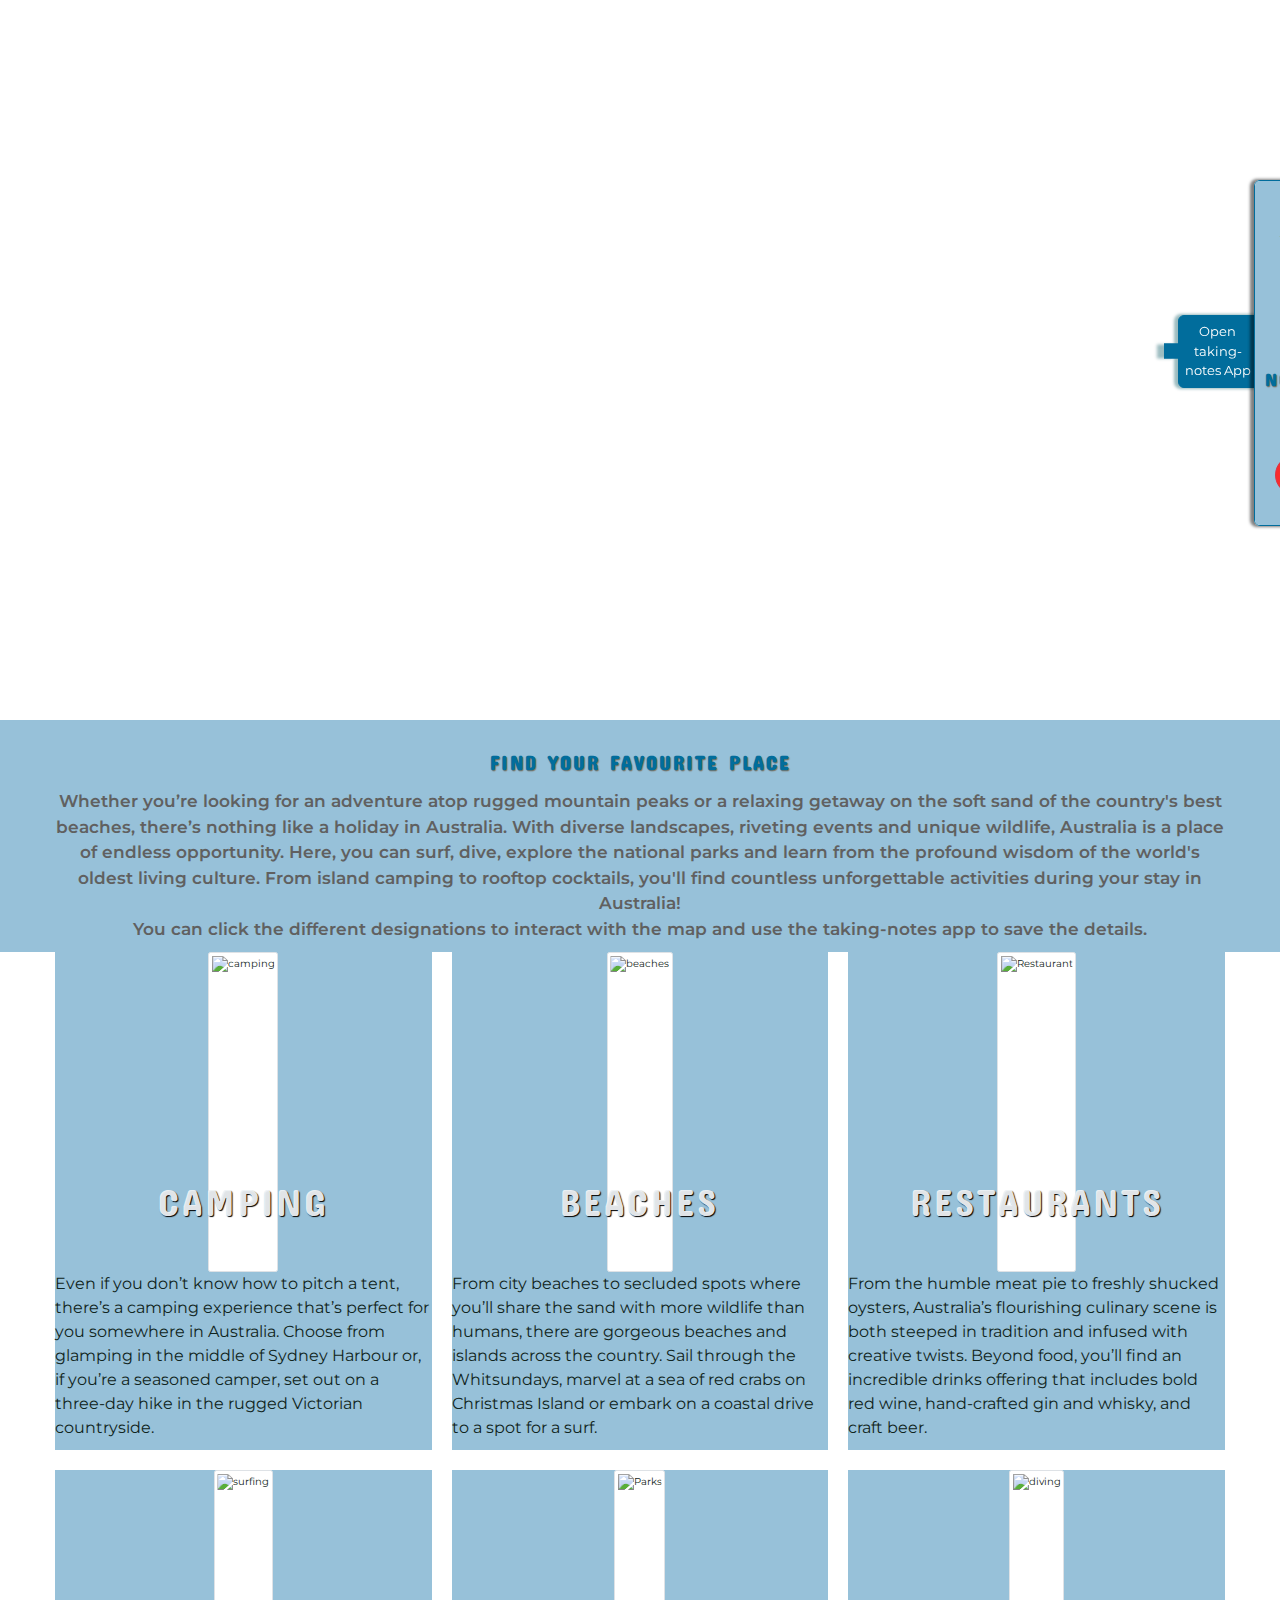
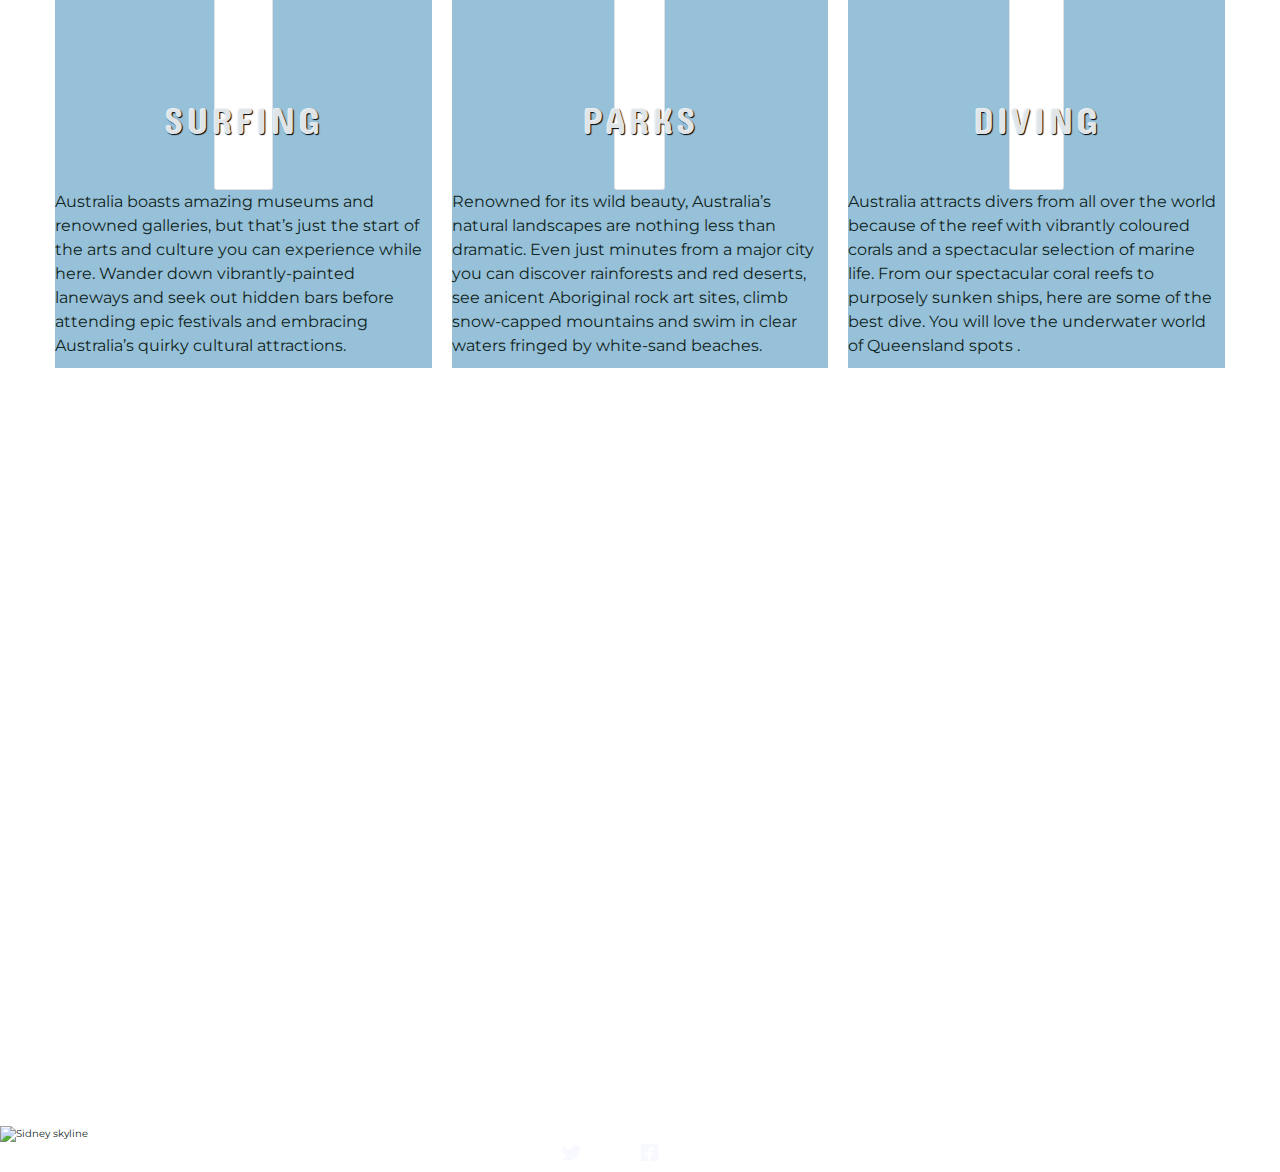
==== commit 42dc418d: "adjustments" ====
--- a/activities.html
+++ b/activities.html
@@ -129,7 +129,7 @@
                 <div class="container p-3">
                     <div class="col">
                         <h2>My Holiday List</h2>
-                        <p>Add notes on this list</p>
+                        <p>Add notes below</p>
                         <div id="note-input-wrapper">
                             <input type="text" id="note-input" class="form-control" placeholder="Write your note here...">
                         </div>
@@ -138,7 +138,7 @@
                     <div class="row pt-5 pb-3">
                         <div class="col">
                             <!-- list here -->
-                            <h3 class="mb-4">Your Notes</h3>
+                            <h3 class="mb-4">Notes List</h3>
                             <ul id="notes-list"></ul>
                         </div>
                     </div>
